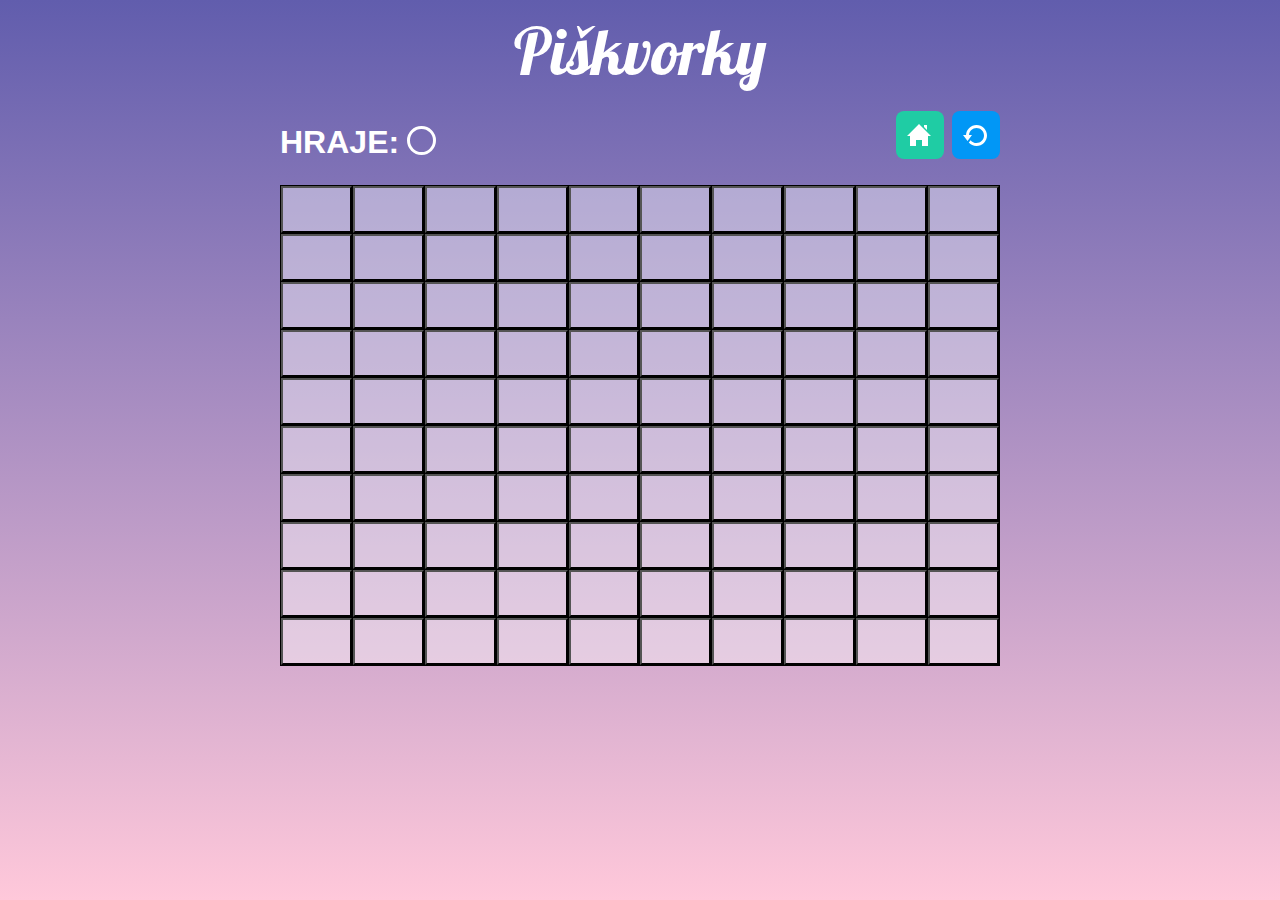
==== hra.html @ 02f024c1 "Set and style grid" ====
<!DOCTYPE html>
<html lang="en">

<head>
  <meta charset="UTF-8">
  <meta http-equiv="X-UA-Compatible" content="IE=edge">
  <meta name="viewport" content="width=device-width, initial-scale=1.0">
  <link rel="stylesheet" href="style.css">
  <link rel="preconnect" href="https://fonts.googleapis.com">
  <link rel="preconnect" href="https://fonts.gstatic.com" crossorigin>
  <link href="https://fonts.googleapis.com/css2?family=Lobster&display=swap" rel="stylesheet">
  <title>Piškvorky</title>
</head>

<body>
  <main>
    <div class="game">
      <h1 class="game__title">Piškvorky</h1>
      <div class="game__navbar">
        <div class="game__player">
          <p class="game__player--now">Hraje:
          </p>
          <span class="game__player--circle"></span>
        </div>
        <div class="game__buttons">
          <a href="index.html" class="game__home-btn">
            <img class="game__home--img" src="images/home.svg" alt="Domu">
          </a>
          <a href="hra.html" class="game__restart-btn">
            <img class="game__restart--img" src="images/restart.svg" alt="Začit znovu">
          </a>
        </div>
      </div>

      <table class="game__board">
        <tr>
          <td><button class="game__board-btn"></button></td>
          <td><button class="game__board-btn"></button></td>
          <td><button class="game__board-btn"></button></td>
          <td><button class="game__board-btn"></button></td>
          <td><button class="game__board-btn"></button></td>
          <td><button class="game__board-btn"></button></td>
          <td><button class="game__board-btn"></button></td>
          <td><button class="game__board-btn"></button></td>
          <td><button class="game__board-btn"></button></td>
          <td><button class="game__board-btn"></button></td>
        </tr>
        <tr>
          <td><button class="game__board-btn"></button></td>
          <td><button class="game__board-btn"></button></td>
          <td><button class="game__board-btn"></button></td>
          <td><button class="game__board-btn"></button></td>
          <td><button class="game__board-btn"></button></td>
          <td><button class="game__board-btn"></button></td>
          <td><button class="game__board-btn"></button></td>
          <td><button class="game__board-btn"></button></td>
          <td><button class="game__board-btn"></button></td>
          <td><button class="game__board-btn"></button></td>
        </tr>
        <tr>
          <td><button class="game__board-btn"></button></td>
          <td><button class="game__board-btn"></button></td>
          <td><button class="game__board-btn"></button></td>
          <td><button class="game__board-btn"></button></td>
          <td><button class="game__board-btn"></button></td>
          <td><button class="game__board-btn"></button></td>
          <td><button class="game__board-btn"></button></td>
          <td><button class="game__board-btn"></button></td>
          <td><button class="game__board-btn"></button></td>
          <td><button class="game__board-btn"></button></td>
        </tr>
        <tr>
          <td><button class="game__board-btn"></button></td>
          <td><button class="game__board-btn"></button></td>
          <td><button class="game__board-btn"></button></td>
          <td><button class="game__board-btn"></button></td>
          <td><button class="game__board-btn"></button></td>
          <td><button class="game__board-btn"></button></td>
          <td><button class="game__board-btn"></button></td>
          <td><button class="game__board-btn"></button></td>
          <td><button class="game__board-btn"></button></td>
          <td><button class="game__board-btn"></button></td>
        </tr>
        <tr>
          <td><button class="game__board-btn"></button></td>
          <td><button class="game__board-btn"></button></td>
          <td><button class="game__board-btn"></button></td>
          <td><button class="game__board-btn"></button></td>
          <td><button class="game__board-btn"></button></td>
          <td><button class="game__board-btn"></button></td>
          <td><button class="game__board-btn"></button></td>
          <td><button class="game__board-btn"></button></td>
          <td><button class="game__board-btn"></button></td>
          <td><button class="game__board-btn"></button></td>
        </tr>
        <tr>
          <td><button class="game__board-btn"></button></td>
          <td><button class="game__board-btn"></button></td>
          <td><button class="game__board-btn"></button></td>
          <td><button class="game__board-btn"></button></td>
          <td><button class="game__board-btn"></button></td>
          <td><button class="game__board-btn"></button></td>
          <td><button class="game__board-btn"></button></td>
          <td><button class="game__board-btn"></button></td>
          <td><button class="game__board-btn"></button></td>
          <td><button class="game__board-btn"></button></td>
        </tr>
        <tr>
          <td><button class="game__board-btn"></button></td>
          <td><button class="game__board-btn"></button></td>
          <td><button class="game__board-btn"></button></td>
          <td><button class="game__board-btn"></button></td>
          <td><button class="game__board-btn"></button></td>
          <td><button class="game__board-btn"></button></td>
          <td><button class="game__board-btn"></button></td>
          <td><button class="game__board-btn"></button></td>
          <td><button class="game__board-btn"></button></td>
          <td><button class="game__board-btn"></button></td>
        </tr>
        <tr>
          <td><button class="game__board-btn"></button></td>
          <td><button class="game__board-btn"></button></td>
          <td><button class="game__board-btn"></button></td>
          <td><button class="game__board-btn"></button></td>
          <td><button class="game__board-btn"></button></td>
          <td><button class="game__board-btn"></button></td>
          <td><button class="game__board-btn"></button></td>
          <td><button class="game__board-btn"></button></td>
          <td><button class="game__board-btn"></button></td>
          <td><button class="game__board-btn"></button></td>
        </tr>
        <tr>
          <td><button class="game__board-btn"></button></td>
          <td><button class="game__board-btn"></button></td>
          <td><button class="game__board-btn"></button></td>
          <td><button class="game__board-btn"></button></td>
          <td><button class="game__board-btn"></button></td>
          <td><button class="game__board-btn"></button></td>
          <td><button class="game__board-btn"></button></td>
          <td><button class="game__board-btn"></button></td>
          <td><button class="game__board-btn"></button></td>
          <td><button class="game__board-btn"></button></td>
        </tr>
        <tr>
          <td><button class="game__board-btn"></button></td>
          <td><button class="game__board-btn"></button></td>
          <td><button class="game__board-btn"></button></td>
          <td><button class="game__board-btn"></button></td>
          <td><button class="game__board-btn"></button></td>
          <td><button class="game__board-btn"></button></td>
          <td><button class="game__board-btn"></button></td>
          <td><button class="game__board-btn"></button></td>
          <td><button class="game__board-btn"></button></td>
          <td><button class="game__board-btn"></button></td>
        </tr>



      </table>
    </div>
  </main>
</body>

</html>
---- style.css ----
html {
  box-sizing: border-box;
}

*,
::after,
::before {
  box-sizing: inherit;
  margin: 0;
  padding: 0;
}

body {
  background-image: linear-gradient(#615dad, #ffc8da);
  font: 1rem/1.6 sans-serif;
  min-height: 97vh;

}

/* INTRO */

main.intro {
  display: flex;
  width: 24rem;
  margin: 0 auto;
  height: 100vh;

}

div.intro__game {
  display: flex;
  flex-direction: column;
}

img.intro__picture {
  width: 100%;
  margin-top: 10px;
  border-radius: 0.5rem 0.5rem 0 0;
}

div.intro__description {
  display: flex;
  flex-wrap: wrap;
  justify-content: center;
  color: #ffffff;
  background-color: #283e50;
  padding: 0.6rem;
}

h1.intro__title {
  font-family: 'Lobster', cursive;
  font-size: 3rem;
  font-weight: 500;
  padding-top: 1.25rem;
}

p.intro__text {
  padding: 1.25rem 0.7rem;
  text-align: center;
}

a.intro__btn {
  display: block;
  text-decoration: none;
  text-align: center;
  color: #ffffff;
  padding: 0.8rem 0;
}

.intro__btn--rules {
  background-color: #1fcca4;
  border-bottom: 1px solid #000;
}

.intro__btn--rules:hover {
  background-color: #1cbb96;
}

.intro__btn--start {
  background-color: #0197f6;
}

.intro__btn--start:hover {
  background-color: #0090e9;
}


/* HRA */

main .game {
  display: flex;
  flex-direction: column;
  max-width: 80vmin;
  height: 100vh;
  margin: 0 auto;
  color: #fff;
}

h1.game__title {
  font-family: 'Lobster', cursive;
  font-weight: 500;
  font-size: 4rem;
  text-align: center;
}

.game__navbar {
  display: flex;
  justify-content: space-between;
  align-items: center;
  padding-bottom: 1rem;

}

.game__player {
  display: flex;
}

p.game__player--now {
  color: #fff;
  text-transform: uppercase;
  font-size: 2rem;
  font-weight: 700;
  padding-top: 15px;
}

span.game__player--circle {
  width: 1.8rem;
  height: 1.8rem;
  border-radius: 50%;
  border: 3.5px solid #fff;
  position: relative;
  left: 0.5rem;
  top: 1.5rem;

}

.game__buttons {
  display: flex;
  align-items: center;
}

a.game__home-btn {
  background-color: #1fcca4;
  border-radius: 0.5rem;
  height: 3rem;
  margin-right: 0.5rem;
  padding: 0.7rem;
  width: 3rem;
}

.game__home-btn:hover {
  background-color: #1cbb96;
  cursor: pointer;
}

a.game__restart-btn {
  background-color: #0197f6;
  border-radius: 0.5rem;
  height: 3rem;
  padding: 0.7rem;
  width: 3rem;
}

a.game__restart-btn:hover {
  background-color: #0090e9;
  cursor: pointer;
}

/* MŘIŽKA */

.game__board {
  border-collapse: collapse;
  margin: 0 auto;
  width: 100%;
}

.game__board td {
  width: 3rem;
  height: 3rem;
  border: 1px solid #000;
}

.game__board td button {
  cursor: pointer;
  width: 100%;
  height: 100%;
  padding: 7px;
  background-color: rgb(255, 255, 255, 0.4);
}

.game__board td button:hover,
.game__board td button:focus {
  background-color: rgb(255, 255, 255, 0.6);
  cursor: pointer;
}
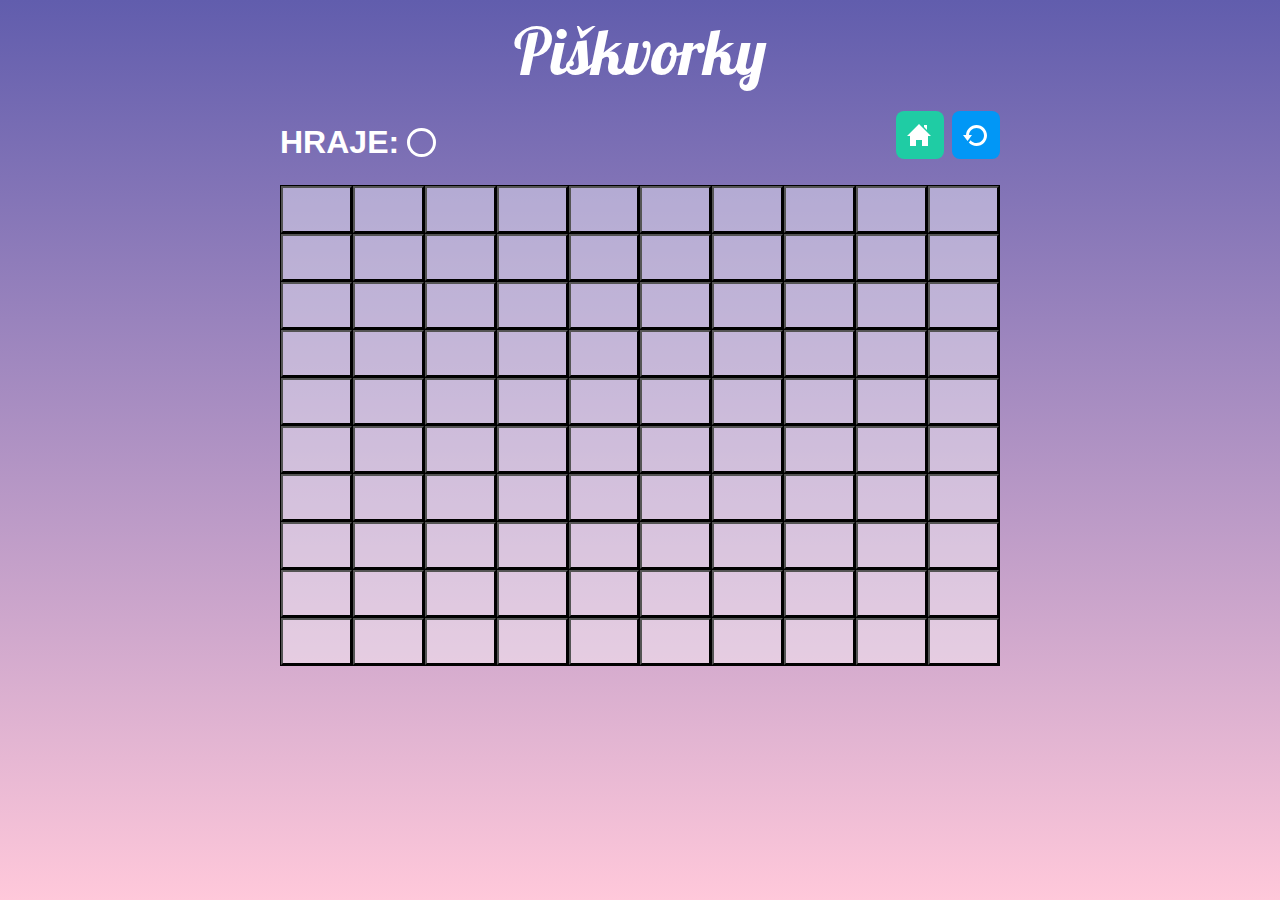
==== commit 2b60eb4d: "Rename classes of buttons" ====
--- a/hra.html
+++ b/hra.html
@@ -23,10 +23,10 @@
           <span class="game__player--circle"></span>
         </div>
         <div class="game__buttons">
-          <a href="index.html" class="game__home-btn">
+          <a href="index.html" class="game__button--home">
             <img class="game__home--img" src="images/home.svg" alt="Domu">
           </a>
-          <a href="hra.html" class="game__restart-btn">
+          <a href="hra.html" class="game__button--restart">
             <img class="game__restart--img" src="images/restart.svg" alt="Začit znovu">
           </a>
         </div>
--- a/style.css
+++ b/style.css
@@ -130,7 +130,7 @@
   border: 3.5px solid #fff;
   position: relative;
   left: 0.5rem;
-  top: 1.5rem;
+  top: 1.6rem;
 
 }
 
@@ -139,7 +139,7 @@
   align-items: center;
 }
 
-a.game__home-btn {
+a.game__button--home {
   background-color: #1fcca4;
   border-radius: 0.5rem;
   height: 3rem;
@@ -148,12 +148,12 @@
   width: 3rem;
 }
 
-.game__home-btn:hover {
+.game__button--home:hover {
   background-color: #1cbb96;
   cursor: pointer;
 }
 
-a.game__restart-btn {
+a.game__button--restart {
   background-color: #0197f6;
   border-radius: 0.5rem;
   height: 3rem;
@@ -161,7 +161,7 @@
   width: 3rem;
 }
 
-a.game__restart-btn:hover {
+a.game__button--restart:hover {
   background-color: #0090e9;
   cursor: pointer;
 }
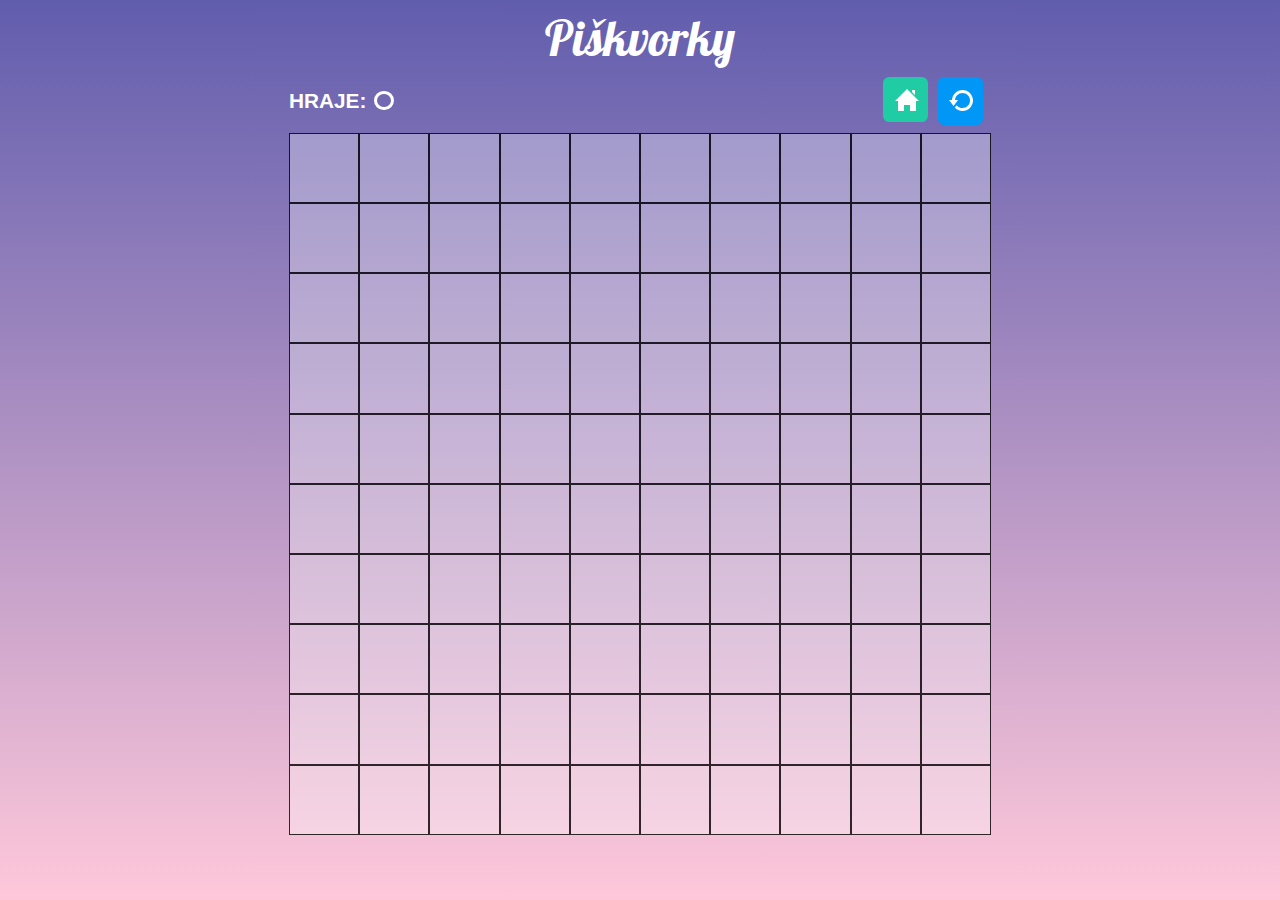
==== commit 0503b177: "Remove element table, adjust style" ====
--- a/hra.html
+++ b/hra.html
@@ -32,131 +32,108 @@
         </div>
       </div>
 
-      <table class="game__board">
-        <tr>
-          <td><button class="game__board-btn"></button></td>
-          <td><button class="game__board-btn"></button></td>
-          <td><button class="game__board-btn"></button></td>
-          <td><button class="game__board-btn"></button></td>
-          <td><button class="game__board-btn"></button></td>
-          <td><button class="game__board-btn"></button></td>
-          <td><button class="game__board-btn"></button></td>
-          <td><button class="game__board-btn"></button></td>
-          <td><button class="game__board-btn"></button></td>
-          <td><button class="game__board-btn"></button></td>
-        </tr>
-        <tr>
-          <td><button class="game__board-btn"></button></td>
-          <td><button class="game__board-btn"></button></td>
-          <td><button class="game__board-btn"></button></td>
-          <td><button class="game__board-btn"></button></td>
-          <td><button class="game__board-btn"></button></td>
-          <td><button class="game__board-btn"></button></td>
-          <td><button class="game__board-btn"></button></td>
-          <td><button class="game__board-btn"></button></td>
-          <td><button class="game__board-btn"></button></td>
-          <td><button class="game__board-btn"></button></td>
-        </tr>
-        <tr>
-          <td><button class="game__board-btn"></button></td>
-          <td><button class="game__board-btn"></button></td>
-          <td><button class="game__board-btn"></button></td>
-          <td><button class="game__board-btn"></button></td>
-          <td><button class="game__board-btn"></button></td>
-          <td><button class="game__board-btn"></button></td>
-          <td><button class="game__board-btn"></button></td>
-          <td><button class="game__board-btn"></button></td>
-          <td><button class="game__board-btn"></button></td>
-          <td><button class="game__board-btn"></button></td>
-        </tr>
-        <tr>
-          <td><button class="game__board-btn"></button></td>
-          <td><button class="game__board-btn"></button></td>
-          <td><button class="game__board-btn"></button></td>
-          <td><button class="game__board-btn"></button></td>
-          <td><button class="game__board-btn"></button></td>
-          <td><button class="game__board-btn"></button></td>
-          <td><button class="game__board-btn"></button></td>
-          <td><button class="game__board-btn"></button></td>
-          <td><button class="game__board-btn"></button></td>
-          <td><button class="game__board-btn"></button></td>
-        </tr>
-        <tr>
-          <td><button class="game__board-btn"></button></td>
-          <td><button class="game__board-btn"></button></td>
-          <td><button class="game__board-btn"></button></td>
-          <td><button class="game__board-btn"></button></td>
-          <td><button class="game__board-btn"></button></td>
-          <td><button class="game__board-btn"></button></td>
-          <td><button class="game__board-btn"></button></td>
-          <td><button class="game__board-btn"></button></td>
-          <td><button class="game__board-btn"></button></td>
-          <td><button class="game__board-btn"></button></td>
-        </tr>
-        <tr>
-          <td><button class="game__board-btn"></button></td>
-          <td><button class="game__board-btn"></button></td>
-          <td><button class="game__board-btn"></button></td>
-          <td><button class="game__board-btn"></button></td>
-          <td><button class="game__board-btn"></button></td>
-          <td><button class="game__board-btn"></button></td>
-          <td><button class="game__board-btn"></button></td>
-          <td><button class="game__board-btn"></button></td>
-          <td><button class="game__board-btn"></button></td>
-          <td><button class="game__board-btn"></button></td>
-        </tr>
-        <tr>
-          <td><button class="game__board-btn"></button></td>
-          <td><button class="game__board-btn"></button></td>
-          <td><button class="game__board-btn"></button></td>
-          <td><button class="game__board-btn"></button></td>
-          <td><button class="game__board-btn"></button></td>
-          <td><button class="game__board-btn"></button></td>
-          <td><button class="game__board-btn"></button></td>
-          <td><button class="game__board-btn"></button></td>
-          <td><button class="game__board-btn"></button></td>
-          <td><button class="game__board-btn"></button></td>
-        </tr>
-        <tr>
-          <td><button class="game__board-btn"></button></td>
-          <td><button class="game__board-btn"></button></td>
-          <td><button class="game__board-btn"></button></td>
-          <td><button class="game__board-btn"></button></td>
-          <td><button class="game__board-btn"></button></td>
-          <td><button class="game__board-btn"></button></td>
-          <td><button class="game__board-btn"></button></td>
-          <td><button class="game__board-btn"></button></td>
-          <td><button class="game__board-btn"></button></td>
-          <td><button class="game__board-btn"></button></td>
-        </tr>
-        <tr>
-          <td><button class="game__board-btn"></button></td>
-          <td><button class="game__board-btn"></button></td>
-          <td><button class="game__board-btn"></button></td>
-          <td><button class="game__board-btn"></button></td>
-          <td><button class="game__board-btn"></button></td>
-          <td><button class="game__board-btn"></button></td>
-          <td><button class="game__board-btn"></button></td>
-          <td><button class="game__board-btn"></button></td>
-          <td><button class="game__board-btn"></button></td>
-          <td><button class="game__board-btn"></button></td>
-        </tr>
-        <tr>
-          <td><button class="game__board-btn"></button></td>
-          <td><button class="game__board-btn"></button></td>
-          <td><button class="game__board-btn"></button></td>
-          <td><button class="game__board-btn"></button></td>
-          <td><button class="game__board-btn"></button></td>
-          <td><button class="game__board-btn"></button></td>
-          <td><button class="game__board-btn"></button></td>
-          <td><button class="game__board-btn"></button></td>
-          <td><button class="game__board-btn"></button></td>
-          <td><button class="game__board-btn"></button></td>
-        </tr>
-
-
-
-      </table>
+      <section class="game__board">
+        <button class="game__board--btn"></button>
+        <button class="game__board--btn"></button>
+        <button class="game__board--btn"></button>
+        <button class="game__board--btn"></button>
+        <button class="game__board--btn"></button>
+        <button class="game__board--btn"></button>
+        <button class="game__board--btn"></button>
+        <button class="game__board--btn"></button>
+        <button class="game__board--btn"></button>
+        <button class="game__board--btn"></button>
+        <button class="game__board--btn"></button>
+        <button class="game__board--btn"></button>
+        <button class="game__board--btn"></button>
+        <button class="game__board--btn"></button>
+        <button class="game__board--btn"></button>
+        <button class="game__board--btn"></button>
+        <button class="game__board--btn"></button>
+        <button class="game__board--btn"></button>
+        <button class="game__board--btn"></button>
+        <button class="game__board--btn"></button>
+        <button class="game__board--btn"></button>
+        <button class="game__board--btn"></button>
+        <button class="game__board--btn"></button>
+        <button class="game__board--btn"></button>
+        <button class="game__board--btn"></button>
+        <button class="game__board--btn"></button>
+        <button class="game__board--btn"></button>
+        <button class="game__board--btn"></button>
+        <button class="game__board--btn"></button>
+        <button class="game__board--btn"></button>
+        <button class="game__board--btn"></button>
+        <button class="game__board--btn"></button>
+        <button class="game__board--btn"></button>
+        <button class="game__board--btn"></button>
+        <button class="game__board--btn"></button>
+        <button class="game__board--btn"></button>
+        <button class="game__board--btn"></button>
+        <button class="game__board--btn"></button>
+        <button class="game__board--btn"></button>
+        <button class="game__board--btn"></button>
+        <button class="game__board--btn"></button>
+        <button class="game__board--btn"></button>
+        <button class="game__board--btn"></button>
+        <button class="game__board--btn"></button>
+        <button class="game__board--btn"></button>
+        <button class="game__board--btn"></button>
+        <button class="game__board--btn"></button>
+        <button class="game__board--btn"></button>
+        <button class="game__board--btn"></button>
+        <button class="game__board--btn"></button>
+        <button class="game__board--btn"></button>
+        <button class="game__board--btn"></button>
+        <button class="game__board--btn"></button>
+        <button class="game__board--btn"></button>
+        <button class="game__board--btn"></button>
+        <button class="game__board--btn"></button>
+        <button class="game__board--btn"></button>
+        <button class="game__board--btn"></button>
+        <button class="game__board--btn"></button>
+        <button class="game__board--btn"></button>
+        <button class="game__board--btn"></button>
+        <button class="game__board--btn"></button>
+        <button class="game__board--btn"></button>
+        <button class="game__board--btn"></button>
+        <button class="game__board--btn"></button>
+        <button class="game__board--btn"></button>
+        <button class="game__board--btn"></button>
+        <button class="game__board--btn"></button>
+        <button class="game__board--btn"></button>
+        <button class="game__board--btn"></button>
+        <button class="game__board--btn"></button>
+        <button class="game__board--btn"></button>
+        <button class="game__board--btn"></button>
+        <button class="game__board--btn"></button>
+        <button class="game__board--btn"></button>
+        <button class="game__board--btn"></button>
+        <button class="game__board--btn"></button>
+        <button class="game__board--btn"></button>
+        <button class="game__board--btn"></button>
+        <button class="game__board--btn"></button>
+        <button class="game__board--btn"></button>
+        <button class="game__board--btn"></button>
+        <button class="game__board--btn"></button>
+        <button class="game__board--btn"></button>
+        <button class="game__board--btn"></button>
+        <button class="game__board--btn"></button>
+        <button class="game__board--btn"></button>
+        <button class="game__board--btn"></button>
+        <button class="game__board--btn"></button>
+        <button class="game__board--btn"></button>
+        <button class="game__board--btn"></button>
+        <button class="game__board--btn"></button>
+        <button class="game__board--btn"></button>
+        <button class="game__board--btn"></button>
+        <button class="game__board--btn"></button>
+        <button class="game__board--btn"></button>
+        <button class="game__board--btn"></button>
+        <button class="game__board--btn"></button>
+        <button class="game__board--btn"></button>
+        <button class="game__board--btn"></button>
+      </section>
     </div>
   </main>
 </body>
--- a/style.css
+++ b/style.css
@@ -13,7 +13,7 @@
 body {
   background-image: linear-gradient(#615dad, #ffc8da);
   font: 1rem/1.6 sans-serif;
-  min-height: 97vh;
+  min-height: 100vh;
 
 }
 
@@ -21,10 +21,9 @@
 
 main.intro {
   display: flex;
+  height: 100vh;
+  margin: 0 auto;
   width: 24rem;
-  margin: 0 auto;
-  height: 100vh;
-
 }
 
 div.intro__game {
@@ -33,17 +32,17 @@
 }
 
 img.intro__picture {
-  width: 100%;
-  margin-top: 10px;
   border-radius: 0.5rem 0.5rem 0 0;
+  margin-top: 30px;
+  width: 100%;
 }
 
 div.intro__description {
+  background-color: #283e50;
+  color: #ffffff;
   display: flex;
   flex-wrap: wrap;
   justify-content: center;
-  color: #ffffff;
-  background-color: #283e50;
   padding: 0.6rem;
 }
 
@@ -60,11 +59,11 @@
 }
 
 a.intro__btn {
+  color: #ffffff;
   display: block;
+  padding: 0.8rem 0;
   text-decoration: none;
   text-align: center;
-  color: #ffffff;
-  padding: 0.8rem 0;
 }
 
 .intro__btn--rules {
@@ -85,80 +84,78 @@
 }
 
 
-/* HRA */
+/* GAME */
 
 main .game {
+  color: #fff;
   display: flex;
   flex-direction: column;
-  max-width: 80vmin;
-  height: 100vh;
   margin: 0 auto;
-  color: #fff;
+  max-width: 78vmin;
+  /* v zadani sice 80vmin, ale takto mi sedi na strance lip*/
 }
 
 h1.game__title {
   font-family: 'Lobster', cursive;
-  font-weight: 500;
-  font-size: 4rem;
+  font-size: 3rem;
+  font-weight: 400;
   text-align: center;
 }
 
 .game__navbar {
+  align-items: center;
   display: flex;
   justify-content: space-between;
-  align-items: center;
-  padding-bottom: 1rem;
-
+  padding-bottom: 0.5rem;
 }
 
 .game__player {
   display: flex;
+  justify-content: center;
 }
 
 p.game__player--now {
   color: #fff;
+  font-size: 1.3rem;
+  font-weight: 700;
   text-transform: uppercase;
-  font-size: 2rem;
-  font-weight: 700;
-  padding-top: 15px;
 }
 
 span.game__player--circle {
-  width: 1.8rem;
-  height: 1.8rem;
+  border: 3px solid #fff;
   border-radius: 50%;
-  border: 3.5px solid #fff;
+  height: 1.2rem;
+  left: 0.5rem;
   position: relative;
-  left: 0.5rem;
-  top: 1.6rem;
-
+  top: 0.4rem;
+  width: 1.2rem;
 }
 
 .game__buttons {
   display: flex;
-  align-items: center;
+  gap: 10px;
 }
 
 a.game__button--home {
   background-color: #1fcca4;
-  border-radius: 0.5rem;
+  border-radius: 0.4rem;
+  height: 2.8rem;
+  padding: 0.7rem;
+  width: 2.8rem;
+}
+
+.game__button--home:hover {
+  background-color: #1cbb96;
+  cursor: pointer;
+}
+
+a.game__button--restart {
+  background-color: #0197f6;
+  border-radius: 0.4rem;
   height: 3rem;
   margin-right: 0.5rem;
   padding: 0.7rem;
-  width: 3rem;
-}
-
-.game__button--home:hover {
-  background-color: #1cbb96;
-  cursor: pointer;
-}
-
-a.game__button--restart {
-  background-color: #0197f6;
-  border-radius: 0.5rem;
-  height: 3rem;
-  padding: 0.7rem;
-  width: 3rem;
+  width: 2.8rem;
 }
 
 a.game__button--restart:hover {
@@ -166,8 +163,36 @@
   cursor: pointer;
 }
 
-/* MŘIŽKA */
-
+/* GRID */
+
+.game__board {
+  display: flex;
+  flex-wrap: wrap;
+  width: 100%;
+}
+
+.game__board--btn {
+  background-color: rgb(255, 255, 255, 0.4);
+  border: 1px solid #000;
+  cursor: pointer;
+  flex: 1 1 10%;
+  opacity: 80%;
+}
+
+.game__board--btn:after {
+  content: '';
+  display: block;
+  padding-top: 100%;
+}
+
+.game__board--btn:hover,
+.game__board--btn:focus {
+  background-color: rgb(255, 255, 255, 0.7);
+}
+
+
+
+/*
 .game__board {
   border-collapse: collapse;
   margin: 0 auto;
@@ -175,21 +200,21 @@
 }
 
 .game__board td {
-  width: 3rem;
+  border: 1px solid #000;
   height: 3rem;
-  border: 1px solid #000;
 }
 
 .game__board td button {
-  cursor: pointer;
-  width: 100%;
+  background-color: rgb(255, 255, 255, 0.4);
+  cursor: pointer;
   height: 100%;
   padding: 7px;
-  background-color: rgb(255, 255, 255, 0.4);
+  width: 100%;
 }
 
 .game__board td button:hover,
 .game__board td button:focus {
   background-color: rgb(255, 255, 255, 0.6);
   cursor: pointer;
-}+}
+*/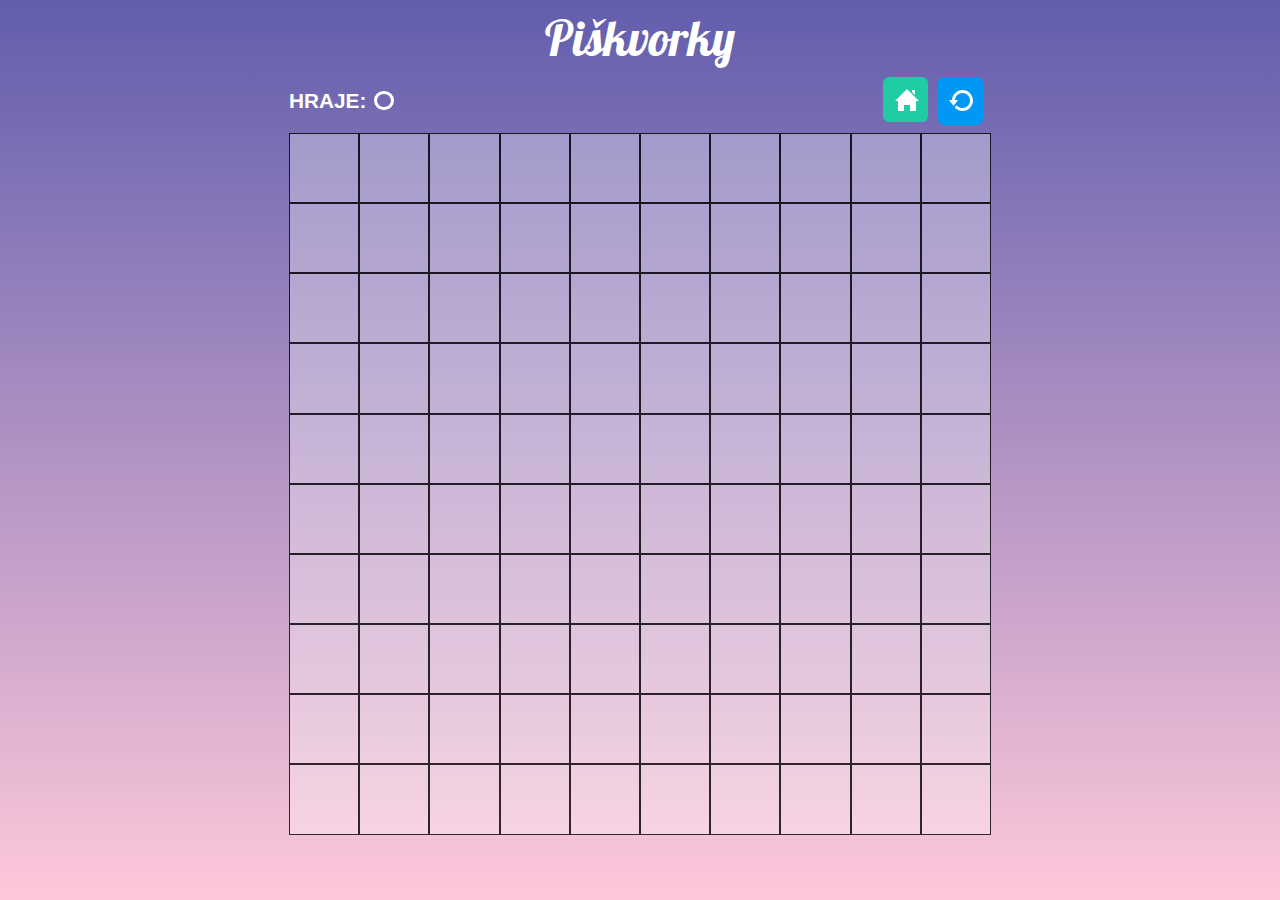
==== commit da6c6e98: "Created and connected the file hra.js" ====
--- a/hra.html
+++ b/hra.html
@@ -33,7 +33,7 @@
       </div>
 
       <section class="game__board">
-        <button class="game__board--btn"></button>
+        <button class="game__board--btn board__field--circle board__field--cross"></button>
         <button class="game__board--btn"></button>
         <button class="game__board--btn"></button>
         <button class="game__board--btn"></button>
--- a/style.css
+++ b/style.css
@@ -10,6 +10,9 @@
   padding: 0;
 }
 
+/* TASK 1 - INTRO */
+
+
 body {
   background-image: linear-gradient(#615dad, #ffc8da);
   font: 1rem/1.6 sans-serif;
@@ -17,7 +20,6 @@
 
 }
 
-/* INTRO */
 
 main.intro {
   display: flex;
@@ -163,19 +165,18 @@
   cursor: pointer;
 }
 
-/* GRID */
+/* TASK 2 - GRID */
 
 .game__board {
   display: flex;
   flex-wrap: wrap;
-  width: 100%;
 }
 
 .game__board--btn {
   background-color: rgb(255, 255, 255, 0.4);
   border: 1px solid #000;
   cursor: pointer;
-  flex: 1 1 10%;
+  flex-basis: 10%;
   opacity: 80%;
 }
 
@@ -190,31 +191,4 @@
   background-color: rgb(255, 255, 255, 0.7);
 }
 
-
-
-/*
-.game__board {
-  border-collapse: collapse;
-  margin: 0 auto;
-  width: 100%;
-}
-
-.game__board td {
-  border: 1px solid #000;
-  height: 3rem;
-}
-
-.game__board td button {
-  background-color: rgb(255, 255, 255, 0.4);
-  cursor: pointer;
-  height: 100%;
-  padding: 7px;
-  width: 100%;
-}
-
-.game__board td button:hover,
-.game__board td button:focus {
-  background-color: rgb(255, 255, 255, 0.6);
-  cursor: pointer;
-}
-*/+/* TASK 3 -  */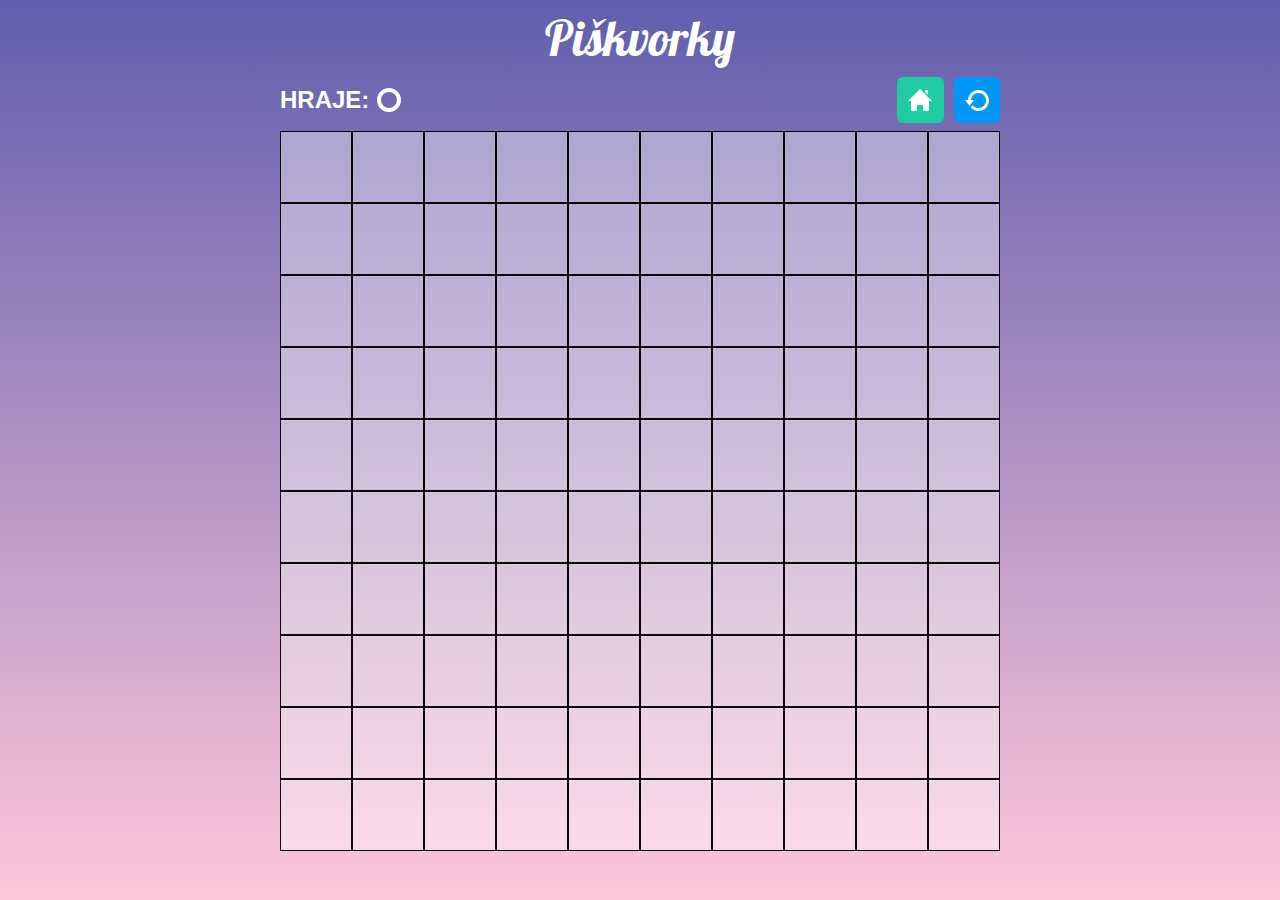
==== commit e6f5c808: "Clear circle and cross  classes" ====
--- a/hra.html
+++ b/hra.html
@@ -10,6 +10,8 @@
   <link rel="preconnect" href="https://fonts.gstatic.com" crossorigin>
   <link href="https://fonts.googleapis.com/css2?family=Lobster&display=swap" rel="stylesheet">
   <title>Piškvorky</title>
+
+  <script type="module" src="hra.js"></script>
 </head>
 
 <body>
@@ -32,107 +34,107 @@
         </div>
       </div>
 
-      <section class="game__board">
-        <button class="game__board--btn board__field--circle board__field--cross"></button>
-        <button class="game__board--btn"></button>
-        <button class="game__board--btn"></button>
-        <button class="game__board--btn"></button>
-        <button class="game__board--btn"></button>
-        <button class="game__board--btn"></button>
-        <button class="game__board--btn"></button>
-        <button class="game__board--btn"></button>
-        <button class="game__board--btn"></button>
-        <button class="game__board--btn"></button>
-        <button class="game__board--btn"></button>
-        <button class="game__board--btn"></button>
-        <button class="game__board--btn"></button>
-        <button class="game__board--btn"></button>
-        <button class="game__board--btn"></button>
-        <button class="game__board--btn"></button>
-        <button class="game__board--btn"></button>
-        <button class="game__board--btn"></button>
-        <button class="game__board--btn"></button>
-        <button class="game__board--btn"></button>
-        <button class="game__board--btn"></button>
-        <button class="game__board--btn"></button>
-        <button class="game__board--btn"></button>
-        <button class="game__board--btn"></button>
-        <button class="game__board--btn"></button>
-        <button class="game__board--btn"></button>
-        <button class="game__board--btn"></button>
-        <button class="game__board--btn"></button>
-        <button class="game__board--btn"></button>
-        <button class="game__board--btn"></button>
-        <button class="game__board--btn"></button>
-        <button class="game__board--btn"></button>
-        <button class="game__board--btn"></button>
-        <button class="game__board--btn"></button>
-        <button class="game__board--btn"></button>
-        <button class="game__board--btn"></button>
-        <button class="game__board--btn"></button>
-        <button class="game__board--btn"></button>
-        <button class="game__board--btn"></button>
-        <button class="game__board--btn"></button>
-        <button class="game__board--btn"></button>
-        <button class="game__board--btn"></button>
-        <button class="game__board--btn"></button>
-        <button class="game__board--btn"></button>
-        <button class="game__board--btn"></button>
-        <button class="game__board--btn"></button>
-        <button class="game__board--btn"></button>
-        <button class="game__board--btn"></button>
-        <button class="game__board--btn"></button>
-        <button class="game__board--btn"></button>
-        <button class="game__board--btn"></button>
-        <button class="game__board--btn"></button>
-        <button class="game__board--btn"></button>
-        <button class="game__board--btn"></button>
-        <button class="game__board--btn"></button>
-        <button class="game__board--btn"></button>
-        <button class="game__board--btn"></button>
-        <button class="game__board--btn"></button>
-        <button class="game__board--btn"></button>
-        <button class="game__board--btn"></button>
-        <button class="game__board--btn"></button>
-        <button class="game__board--btn"></button>
-        <button class="game__board--btn"></button>
-        <button class="game__board--btn"></button>
-        <button class="game__board--btn"></button>
-        <button class="game__board--btn"></button>
-        <button class="game__board--btn"></button>
-        <button class="game__board--btn"></button>
-        <button class="game__board--btn"></button>
-        <button class="game__board--btn"></button>
-        <button class="game__board--btn"></button>
-        <button class="game__board--btn"></button>
-        <button class="game__board--btn"></button>
-        <button class="game__board--btn"></button>
-        <button class="game__board--btn"></button>
-        <button class="game__board--btn"></button>
-        <button class="game__board--btn"></button>
-        <button class="game__board--btn"></button>
-        <button class="game__board--btn"></button>
-        <button class="game__board--btn"></button>
-        <button class="game__board--btn"></button>
-        <button class="game__board--btn"></button>
-        <button class="game__board--btn"></button>
-        <button class="game__board--btn"></button>
-        <button class="game__board--btn"></button>
-        <button class="game__board--btn"></button>
-        <button class="game__board--btn"></button>
-        <button class="game__board--btn"></button>
-        <button class="game__board--btn"></button>
-        <button class="game__board--btn"></button>
-        <button class="game__board--btn"></button>
-        <button class="game__board--btn"></button>
-        <button class="game__board--btn"></button>
-        <button class="game__board--btn"></button>
-        <button class="game__board--btn"></button>
-        <button class="game__board--btn"></button>
-        <button class="game__board--btn"></button>
-        <button class="game__board--btn"></button>
-        <button class="game__board--btn"></button>
-        <button class="game__board--btn"></button>
+      <section class="game__field">
+        <button class="game__field--btn"></button>
+        <button class="game__field--btn"></button>
+        <button class="game__field--btn"></button>
+        <button class="game__field--btn"></button>
+        <button class="game__field--btn"></button>
+        <button class="game__field--btn"></button>
+        <button class="game__field--btn"></button>
+        <button class="game__field--btn"></button>
+        <button class="game__field--btn"></button>
+        <button class="game__field--btn"></button>
+        <button class="game__field--btn"></button>
+        <button class="game__field--btn"></button>
+        <button class="game__field--btn"></button>
+        <button class="game__field--btn"></button>
+        <button class="game__field--btn"></button>
+        <button class="game__field--btn"></button>
+        <button class="game__field--btn"></button>
+        <button class="game__field--btn"></button>
+        <button class="game__field--btn"></button>
+        <button class="game__field--btn"></button>
+        <button class="game__field--btn"></button>
+        <button class="game__field--btn"></button>
+        <button class="game__field--btn"></button>
+        <button class="game__field--btn"></button>
+        <button class="game__field--btn"></button>
+        <button class="game__field--btn"></button>
+        <button class="game__field--btn"></button>
+        <button class="game__field--btn"></button>
+        <button class="game__field--btn"></button>
+        <button class="game__field--btn"></button>
+        <button class="game__field--btn"></button>
+        <button class="game__field--btn"></button>
+        <button class="game__field--btn"></button>
+        <button class="game__field--btn"></button>
+        <button class="game__field--btn"></button>
+        <button class="game__field--btn"></button>
+        <button class="game__field--btn"></button>
+        <button class="game__field--btn"></button>
+        <button class="game__field--btn"></button>
+        <button class="game__field--btn"></button>
+        <button class="game__field--btn"></button>
+        <button class="game__field--btn"></button>
+        <button class="game__field--btn"></button>
+        <button class="game__field--btn"></button>
+        <button class="game__field--btn"></button>
+        <button class="game__field--btn"></button>
+        <button class="game__field--btn"></button>
+        <button class="game__field--btn"></button>
+        <button class="game__field--btn"></button>
+        <button class="game__field--btn"></button>
+        <button class="game__field--btn"></button>
+        <button class="game__field--btn"></button>
+        <button class="game__field--btn"></button>
+        <button class="game__field--btn"></button>
+        <button class="game__field--btn"></button>
+        <button class="game__field--btn"></button>
+        <button class="game__field--btn"></button>
+        <button class="game__field--btn"></button>
+        <button class="game__field--btn"></button>
+        <button class="game__field--btn"></button>
+        <button class="game__field--btn"></button>
+        <button class="game__field--btn"></button>
+        <button class="game__field--btn"></button>
+        <button class="game__field--btn"></button>
+        <button class="game__field--btn"></button>
+        <button class="game__field--btn"></button>
+        <button class="game__field--btn"></button>
+        <button class="game__field--btn"></button>
+        <button class="game__field--btn"></button>
+        <button class="game__field--btn"></button>
+        <button class="game__field--btn"></button>
+        <button class="game__field--btn"></button>
+        <button class="game__field--btn"></button>
+        <button class="game__field--btn"></button>
+        <button class="game__field--btn"></button>
+        <button class="game__field--btn"></button>
+        <button class="game__field--btn"></button>
+        <button class="game__field--btn"></button>
+        <button class="game__field--btn"></button>
+        <button class="game__field--btn"></button>
+        <button class="game__field--btn"></button>
+        <button class="game__field--btn"></button>
+        <button class="game__field--btn"></button>
+        <button class="game__field--btn"></button>
+        <button class="game__field--btn"></button>
+        <button class="game__field--btn"></button>
+        <button class="game__field--btn"></button>
+        <button class="game__field--btn"></button>
+        <button class="game__field--btn"></button>
+        <button class="game__field--btn"></button>
+        <button class="game__field--btn"></button>
+        <button class="game__field--btn"></button>
+        <button class="game__field--btn"></button>
+        <button class="game__field--btn"></button>
+        <button class="game__field--btn"></button>
+        <button class="game__field--btn"></button>
+        <button class="game__field--btn"></button>
+        <button class="game__field--btn"></button>
+        <button class="game__field--btn"></button>
+        <button class="game__field--btn"></button>
       </section>
     </div>
   </main>
--- a/style.css
+++ b/style.css
@@ -12,14 +12,11 @@
 
 /* TASK 1 - INTRO */
 
-
 body {
   background-image: linear-gradient(#615dad, #ffc8da);
   font: 1rem/1.6 sans-serif;
   min-height: 100vh;
-
-}
-
+}
 
 main.intro {
   display: flex;
@@ -90,11 +87,8 @@
 
 main .game {
   color: #fff;
-  display: flex;
-  flex-direction: column;
   margin: 0 auto;
-  max-width: 78vmin;
-  /* v zadani sice 80vmin, ale takto mi sedi na strance lip*/
+  max-width: 80vmin;
 }
 
 h1.game__title {
@@ -118,77 +112,120 @@
 
 p.game__player--now {
   color: #fff;
-  font-size: 1.3rem;
+  font-size: 1.5rem;
   font-weight: 700;
   text-transform: uppercase;
 }
 
 span.game__player--circle {
-  border: 3px solid #fff;
+  align-self: center;
+  width: 1.5rem;
+  height: 1.5rem;
+  display: inline-block;
+  border: 4px solid #fff;
   border-radius: 50%;
-  height: 1.2rem;
-  left: 0.5rem;
-  position: relative;
-  top: 0.4rem;
-  width: 1.2rem;
+  margin-left: 0.5rem;
 }
 
 .game__buttons {
   display: flex;
   gap: 10px;
+}
+
+a.game__button--home,
+a.game__button--restart {
+  border-radius: 0.4rem;
+  height: 2.9rem;
+  padding: 0.7rem;
+  /* width: 2.8rem; */
 }
 
 a.game__button--home {
   background-color: #1fcca4;
-  border-radius: 0.4rem;
-  height: 2.8rem;
-  padding: 0.7rem;
-  width: 2.8rem;
-}
-
-.game__button--home:hover {
-  background-color: #1cbb96;
-  cursor: pointer;
 }
 
 a.game__button--restart {
   background-color: #0197f6;
-  border-radius: 0.4rem;
-  height: 3rem;
-  margin-right: 0.5rem;
-  padding: 0.7rem;
-  width: 2.8rem;
+}
+
+a.game__button--home:hover {
+  background-color: #1cbb96;
 }
 
 a.game__button--restart:hover {
   background-color: #0090e9;
-  cursor: pointer;
 }
 
 /* TASK 2 - GRID */
 
-.game__board {
+.game__field {
   display: flex;
   flex-wrap: wrap;
 }
 
-.game__board--btn {
+.game__field--btn {
   background-color: rgb(255, 255, 255, 0.4);
   border: 1px solid #000;
   cursor: pointer;
-  flex-basis: 10%;
-  opacity: 80%;
-}
-
-.game__board--btn:after {
+  flex: 0 0 10%;
+  position: relative;
+  display: flex;
+  align-items: center;
+  justify-content: center;
+}
+
+.game__field--btn:after {
   content: '';
   display: block;
   padding-top: 100%;
 }
 
-.game__board--btn:hover,
-.game__board--btn:focus {
-  background-color: rgb(255, 255, 255, 0.7);
-}
-
-/* TASK 3 -  */+.game__field--btn:hover,
+.game__field--btn:focus {
+  background-color: rgb(255, 255, 255, 0.6);
+}
+
+/* TASK 3 - CIRCLE & CROSS  */
+
+.game__field--circle {
+  position: relative;
+}
+
+.game__field--circle::before {
+  content: '';
+  width: 80%;
+  height: 80%;
+  border-radius: 50%;
+  border: 6px solid #000;
+  position: absolute;
+  top: 50%;
+  left: 50%;
+  display: block;
+  transform: translate(-50%, -50%);
+  background: none;
+
+}
+
+.game__field--cross {
+  position: relative;
+}
+
+.game__field--cross::before,
+.game__field--cross::after {
+  content: '';
+  width: 6px;
+  height: 100%;
+  position: absolute;
+  top: 2%;
+  left: 45%;
+  display: inline-block;
+  background-color: #000;
+}
+
+.game__field--cross::before {
+  transform: rotate(45deg);
+}
+
+.game__field--cross::after {
+  transform: rotate(-45deg);
+}